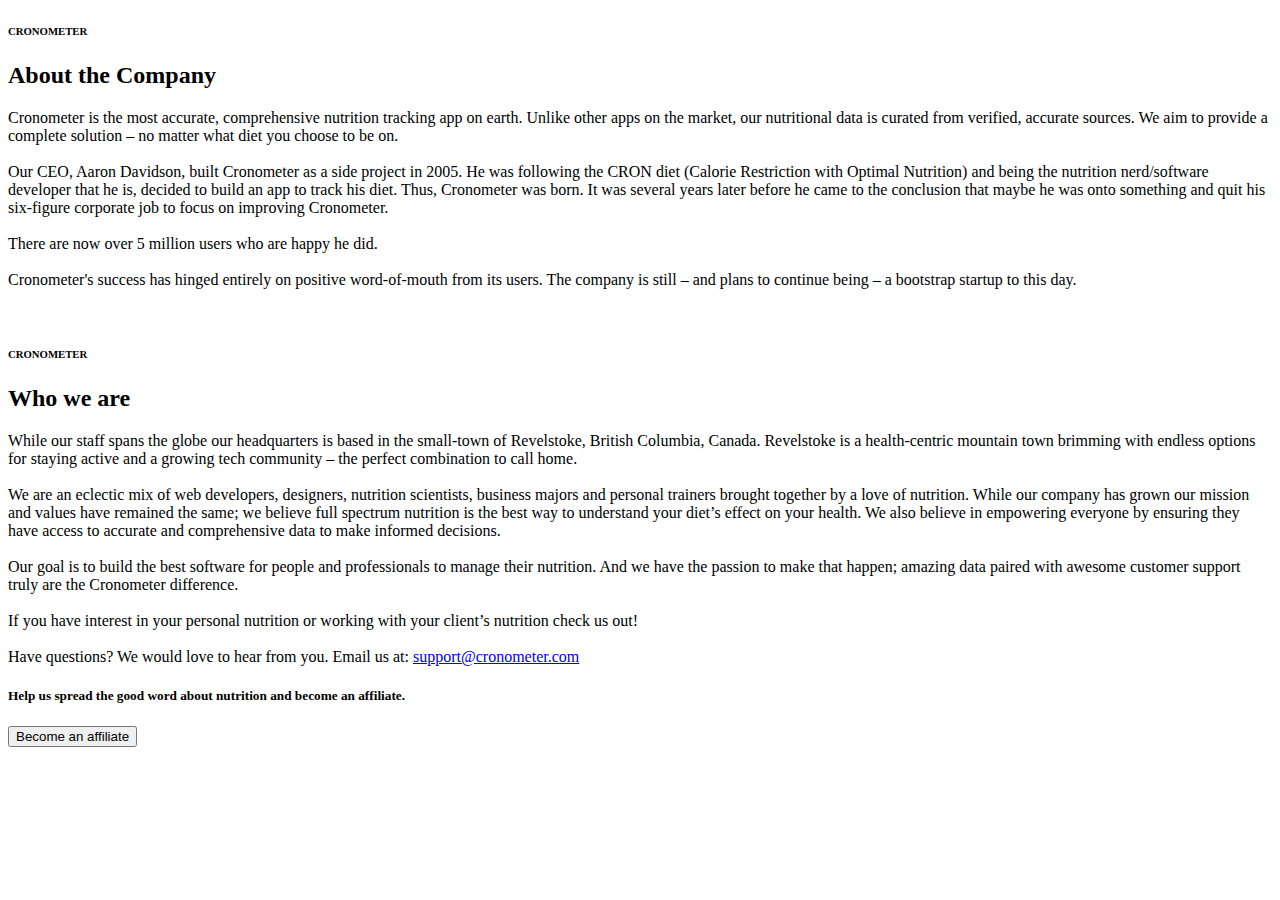
==== about.html @ b3716ff8 "added fw20_0997_day_6" ====
<!DOCTYPE html>
<html lang="en">
  <head>
    <meta charset="UTF-8" />
    <meta http-equiv="X-UA-Compatible" content="IE=edge" />
    <meta name="viewport" content="width=device-width, initial-scale=1.0" />
    <link
      rel="icon"
      type="image"
      href="https://i.ibb.co/kX1qm2D/cronofit-1.png"
    />
    <title>Document</title>
    <link rel="stylesheet" href="about.css" />
    <link rel="stylesheet" href="./navbar.css" />
  </head>

  <body>
    <div id="navbar"></div>
    <div class="first_section">
      <h6>CRONOMETER</h6>
      <h2>About the Company</h2>
    </div>
    <div class="para_section">
      <p>
        Cronometer is the most accurate, comprehensive nutrition tracking app on
        earth. Unlike other apps on the market, our nutritional data is curated
        from verified, accurate sources. We aim to provide a complete solution –
        no matter what diet you choose to be on.<br /><br />Our CEO,
        Aaron&nbsp;Davidson, built Cronometer as a side project in 2005. He was
        following the CRON diet (Calorie Restriction with Optimal Nutrition) and
        being the nutrition nerd/software developer that he is, decided to build
        an app to track his diet. Thus, Cronometer was born. It was several
        years later before he came to the conclusion that maybe he was onto
        something and quit his six-figure corporate job to focus on improving
        Cronometer.<br /><br />There are now over 5 million users who are happy
        he did. <br /><br />Cronometer's success has hinged entirely on positive
        word-of-mouth from its users. The company is still – and plans to
        continue being – a bootstrap startup to this day. <br />
      </p>
    </div>
    <div class="img_section">
      <img
        id="img_sec"
        src="https://cdn1.cronometer.com/2021/landing/cronometer-staff-3-p-1600.jpeg"
        alt=""
      />
    </div>
    <div class="third_section">
      <h6>CRONOMETER</h6>
      <h2>Who we are</h2>
    </div>
    <div class="para_section">
      <p>
        While our staff spans the globe our headquarters is based in the
        small-town of Revelstoke, British Columbia, Canada. Revelstoke is a
        health-centric mountain town brimming with endless options for staying
        active and a growing tech community – the perfect combination to call
        home. <br /><br />We are an eclectic mix of web developers, designers,
        nutrition scientists, business majors and personal trainers brought
        together by a love of nutrition. While our company has grown our mission
        and values have remained the same; we believe full spectrum nutrition is
        the best way to understand your diet’s effect on your health. We also
        believe in empowering everyone by ensuring they have access to accurate
        and comprehensive data to make informed decisions. <br /><br />Our goal
        is to build the best software for people and professionals to manage
        their nutrition. And we have the passion to make that happen; amazing
        data paired with awesome customer support truly are the Cronometer
        difference. <br /><br />If you have interest in your personal nutrition
        or working with your client’s nutrition check us out! <br /><br />Have
        questions? We would love to hear from you. Email us at:
        <a href="mailto:support@cronometer.com">support@cronometer.com</a>
      </p>
    </div>
    <div id="border"></div>
    <div class="about_last">
      <div>
        <h5>
          Help us spread the good word about nutrition and become an affiliate.
        </h5>
      </div>
      <a
        href="https://www.shareasale.com/shareasale.cfm?merchantID=61121"
        target="_blank"
        ><button id="aff_button">Become an affiliate</button></a
      >
    </div>
  </body>
  <script type="module" src="about.js"></script>
</html>
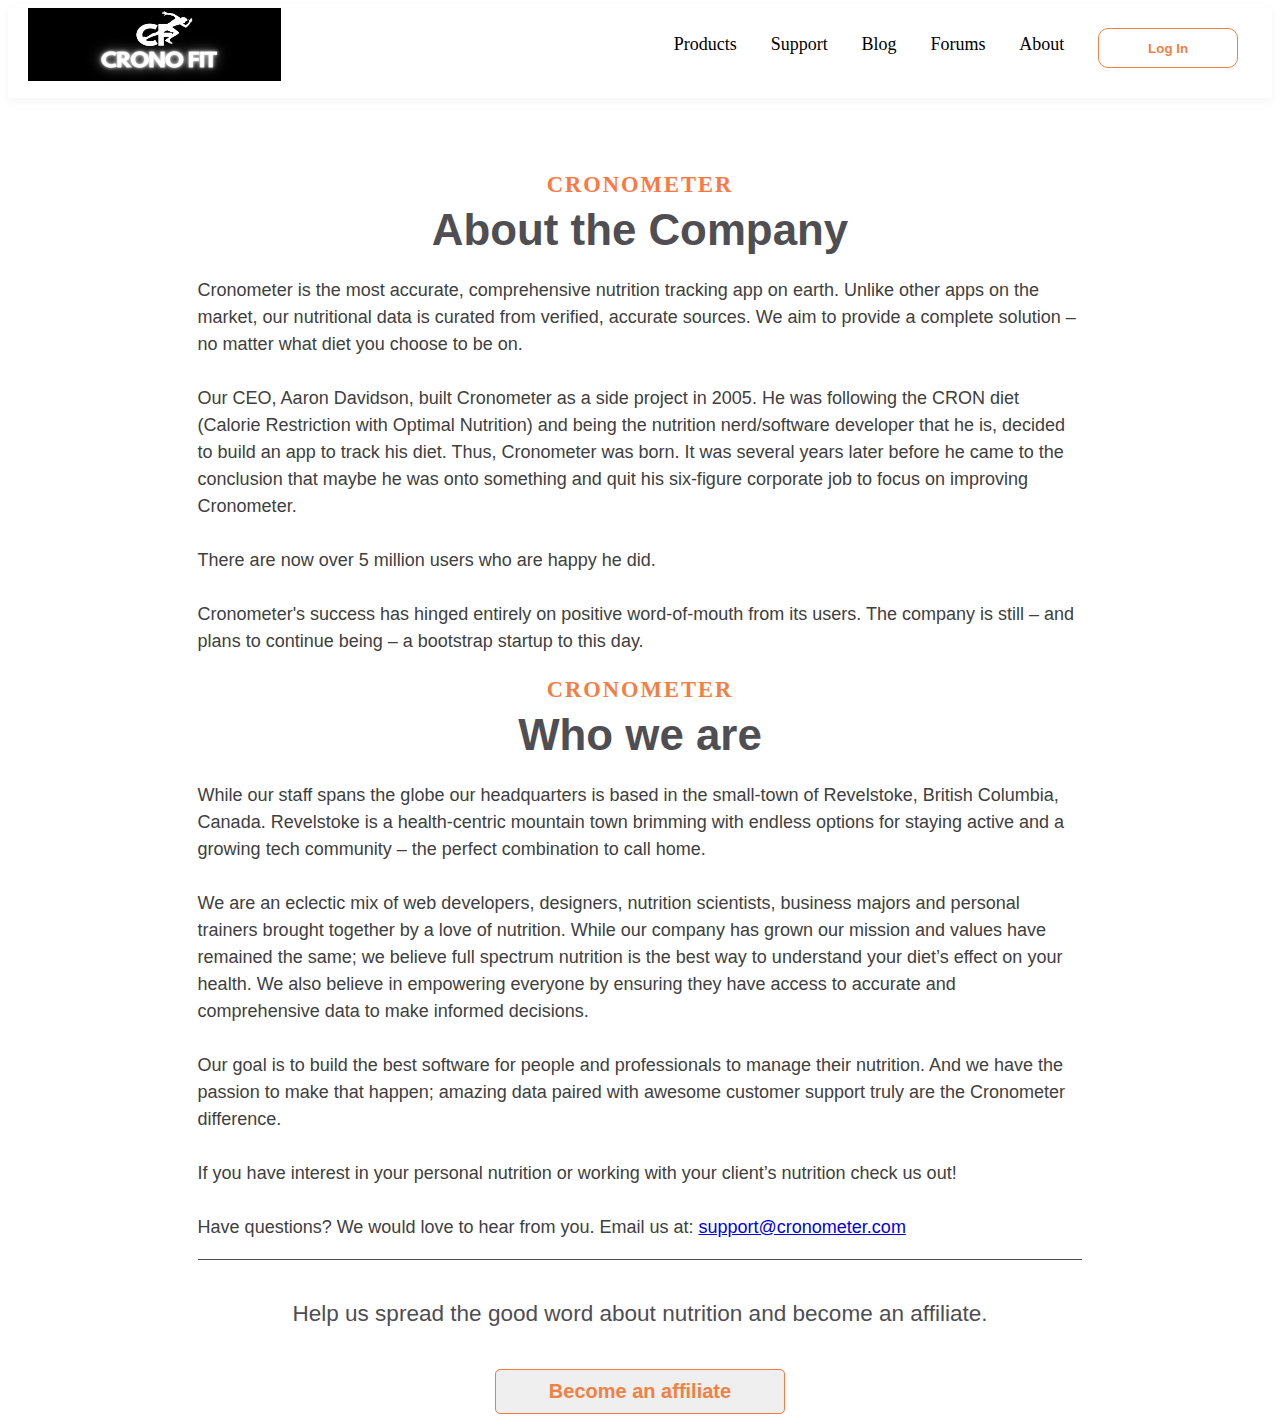
==== commit da54968b: "Merge branch 'master' of https://github.com/RationalPrabal/spotless-thumb-400 into fw21_1128_day_5" ====
--- a/about.html
+++ b/about.html
@@ -1,89 +1,66 @@
 <!DOCTYPE html>
 <html lang="en">
-  <head>
-    <meta charset="UTF-8" />
-    <meta http-equiv="X-UA-Compatible" content="IE=edge" />
-    <meta name="viewport" content="width=device-width, initial-scale=1.0" />
-    <link
-      rel="icon"
-      type="image"
-      href="https://i.ibb.co/kX1qm2D/cronofit-1.png"
-    />
+
+<head>
+    <meta charset="UTF-8">
+    <meta http-equiv="X-UA-Compatible" content="IE=edge">
+    <meta name="viewport" content="width=device-width, initial-scale=1.0">
     <title>Document</title>
-    <link rel="stylesheet" href="about.css" />
-    <link rel="stylesheet" href="./navbar.css" />
-  </head>
+    <link rel="stylesheet" href="about.css">
+    <link rel="stylesheet" href="./navbar.css">
+</head>
 
-  <body>
-    <div id="navbar"></div>
+<body>
+    <div id="navbar">
+    </div>
     <div class="first_section">
-      <h6>CRONOMETER</h6>
-      <h2>About the Company</h2>
+        <h6>CRONOMETER</h6>
+        <h2>About the Company</h2>
     </div>
     <div class="para_section">
-      <p>
-        Cronometer is the most accurate, comprehensive nutrition tracking app on
-        earth. Unlike other apps on the market, our nutritional data is curated
-        from verified, accurate sources. We aim to provide a complete solution –
-        no matter what diet you choose to be on.<br /><br />Our CEO,
-        Aaron&nbsp;Davidson, built Cronometer as a side project in 2005. He was
-        following the CRON diet (Calorie Restriction with Optimal Nutrition) and
-        being the nutrition nerd/software developer that he is, decided to build
-        an app to track his diet. Thus, Cronometer was born. It was several
-        years later before he came to the conclusion that maybe he was onto
-        something and quit his six-figure corporate job to focus on improving
-        Cronometer.<br /><br />There are now over 5 million users who are happy
-        he did. <br /><br />Cronometer's success has hinged entirely on positive
-        word-of-mouth from its users. The company is still – and plans to
-        continue being – a bootstrap startup to this day. <br />
-      </p>
+        <p>Cronometer is the most accurate, comprehensive nutrition tracking app on earth. Unlike other apps on the
+            market, our nutritional data is curated from verified, accurate sources. We aim to provide a complete
+            solution – no matter what diet you choose to be on.<br><br>Our CEO, Aaron&nbsp;Davidson, built Cronometer as
+            a side project in 2005. He was following the CRON diet (Calorie Restriction with Optimal Nutrition) and
+            being the nutrition nerd/software developer that he is, decided to build an app to track his diet. Thus,
+            Cronometer was born. It was several years later before he came to the conclusion that maybe he was onto
+            something and quit his six-figure corporate job to focus on improving Cronometer.<br><br>There are now over
+            5 million users who are happy he did. <br><br>Cronometer's success has hinged entirely on positive
+            word-of-mouth from its users. The company is still – and plans to continue being – a bootstrap startup to
+            this day. <br></p>
     </div>
     <div class="img_section">
-      <img
-        id="img_sec"
-        src="https://cdn1.cronometer.com/2021/landing/cronometer-staff-3-p-1600.jpeg"
-        alt=""
-      />
+        <img id="img_sec" src="https://cdn1.cronometer.com/2021/landing/cronometer-staff-3-p-1600.jpeg" alt="">
     </div>
     <div class="third_section">
-      <h6>CRONOMETER</h6>
-      <h2>Who we are</h2>
+        <h6>CRONOMETER</h6>
+        <h2>Who we are</h2>
     </div>
     <div class="para_section">
-      <p>
-        While our staff spans the globe our headquarters is based in the
-        small-town of Revelstoke, British Columbia, Canada. Revelstoke is a
-        health-centric mountain town brimming with endless options for staying
-        active and a growing tech community – the perfect combination to call
-        home. <br /><br />We are an eclectic mix of web developers, designers,
-        nutrition scientists, business majors and personal trainers brought
-        together by a love of nutrition. While our company has grown our mission
-        and values have remained the same; we believe full spectrum nutrition is
-        the best way to understand your diet’s effect on your health. We also
-        believe in empowering everyone by ensuring they have access to accurate
-        and comprehensive data to make informed decisions. <br /><br />Our goal
-        is to build the best software for people and professionals to manage
-        their nutrition. And we have the passion to make that happen; amazing
-        data paired with awesome customer support truly are the Cronometer
-        difference. <br /><br />If you have interest in your personal nutrition
-        or working with your client’s nutrition check us out! <br /><br />Have
-        questions? We would love to hear from you. Email us at:
-        <a href="mailto:support@cronometer.com">support@cronometer.com</a>
-      </p>
+        <p>While our staff spans the globe our headquarters is based in the small-town of Revelstoke, British Columbia,
+            Canada. Revelstoke is a health-centric mountain town brimming with endless options for staying active and a
+            growing tech community – the perfect combination to call home. <br><br>We are an eclectic mix of web
+            developers, designers, nutrition scientists, business majors and personal trainers brought together by a
+            love of nutrition. While our company has grown our mission and values have remained the same; we believe
+            full spectrum nutrition is the best way to understand your diet’s effect on your health. We also believe in
+            empowering everyone by ensuring they have access to accurate and comprehensive data to make informed
+            decisions. <br><br>Our goal is to build the best software for people and professionals to manage their
+            nutrition. And we have the passion to make that happen; amazing data paired with awesome customer support
+            truly are the Cronometer difference. <br><br>If you have interest in your personal nutrition or working with
+            your client’s nutrition check us out! <br><br>Have questions? We would love to hear from you. Email us at:
+            <a href="mailto:support@cronometer.com">support@cronometer.com</a>
+        </p>
     </div>
-    <div id="border"></div>
+    <div id="border">
+
+    </div>
     <div class="about_last">
-      <div>
-        <h5>
-          Help us spread the good word about nutrition and become an affiliate.
-        </h5>
-      </div>
-      <a
-        href="https://www.shareasale.com/shareasale.cfm?merchantID=61121"
-        target="_blank"
-        ><button id="aff_button">Become an affiliate</button></a
-      >
+        <div>
+            <h5>Help us spread the good word about nutrition and become an affiliate.</h5>
+        </div>
+        <a href="https://www.shareasale.com/shareasale.cfm?merchantID=61121" target="_blank"><button id="aff_button">Become an affiliate</button></a>
     </div>
-  </body>
-  <script type="module" src="about.js"></script>
+</body>
+<script type="module" src="about.js"></script>
+
 </html>
--- a/about.css
+++ b/about.css
@@ -0,0 +1,78 @@
+.first_section{
+    text-align: center;
+}
+
+.para_section{
+    padding-left: 15%;
+    padding-right: 15%;
+    margin-bottom: 0px;
+    font-family: 'Open Sans', sans-serif;
+    color: #404040;
+    font-size: 1.125em;
+    line-height: 1.5em;
+}
+#img_sec{
+    width: 70%;
+}
+.img_section{
+    display: flex;
+    justify-content: space-around;
+}
+.third_section{
+    text-align: center;
+}
+.third_section>h6{
+    color:#f27f44; 
+}
+.about_last{
+    text-align: center;
+    margin-left: 15%;
+    margin-right: 15%;
+    border-top: 1px solid #4f4e53;
+    
+}
+h5{
+    
+    font-family: 'Open Sans', sans-serif;
+    color: #4f4e53;
+    font-size: 1.41em;
+    line-height: 1.5em;
+    font-weight: 400;
+    text-align: center;
+    letter-spacing: normal;
+    text-transform: none;
+}
+#aff_button{
+    padding: 1% 6%;
+    border: 1px solid #ff763f;
+    border-radius: 5px;
+    font-family: 'Open Sans', sans-serif;
+    font-size: 1.25em;
+    line-height: 1.25em;
+    font-weight: 600;
+    text-align: center;
+    color: #f27f44;
+}
+h2{
+    margin-top: 0px;
+    margin-bottom: 0px;
+    font-family: 'Open Sans', sans-serif;
+    color: #4f4e53;
+    font-size: 2.74em;
+    line-height: 1.3em;
+}
+h6{
+    margin-top: 0px;
+    margin-bottom: 0px;
+    color: #ff763f;
+    font-size: 1.41em;
+    line-height: 1.5em;
+    font-weight: 700;
+    letter-spacing: 2px;
+    text-transform: uppercase;
+}
+/* #border{
+   
+    padding-left: 24%;
+    padding-right: 24%;
+} */--- a/navbar.css
+++ b/navbar.css
@@ -0,0 +1,72 @@
+#navbar {
+    height: 90px;
+    width: 100%;
+    display: flex;
+
+    justify-content: space-between;
+
+    margin-bottom: 70px;
+    box-shadow: rgba(214, 214, 214, 0.24) 0px 3px 8px;
+
+}
+
+#navbar>div {
+    height: 90%;
+    width: 50%;
+  
+}
+
+#nav-c {
+    display: flex;
+    justify-content: space-evenly;
+    padding-top: 10px;
+}
+
+#nav-c a {
+    text-decoration: none;
+    color: black;
+    font-size: 18px;
+}
+
+
+#nav-c button {
+    border: 1px solid #f27f44;
+    width: 140px;
+    height: 40px;
+    margin-top: 10px;
+    background-color: white;
+    color: #f27f44;
+
+    font-weight: bold;
+    border-radius: 10px;
+    cursor: pointer;
+}
+#nav-c a:hover  {
+color: #f27f44;
+}
+
+#nav-c button{
+border: 1px solid 
+#f27f44;
+width: 140px;
+height:40px;
+margin-top: 10px;
+background-color: white;
+color: #f27f44;
+
+font-weight: bold;
+border-radius: 10px;
+cursor: pointer;
+
+}
+
+#navbar>div>img {
+    height: 90%;
+    width: 40%;
+    padding-left: 20px;
+
+
+}
+
+    
+
